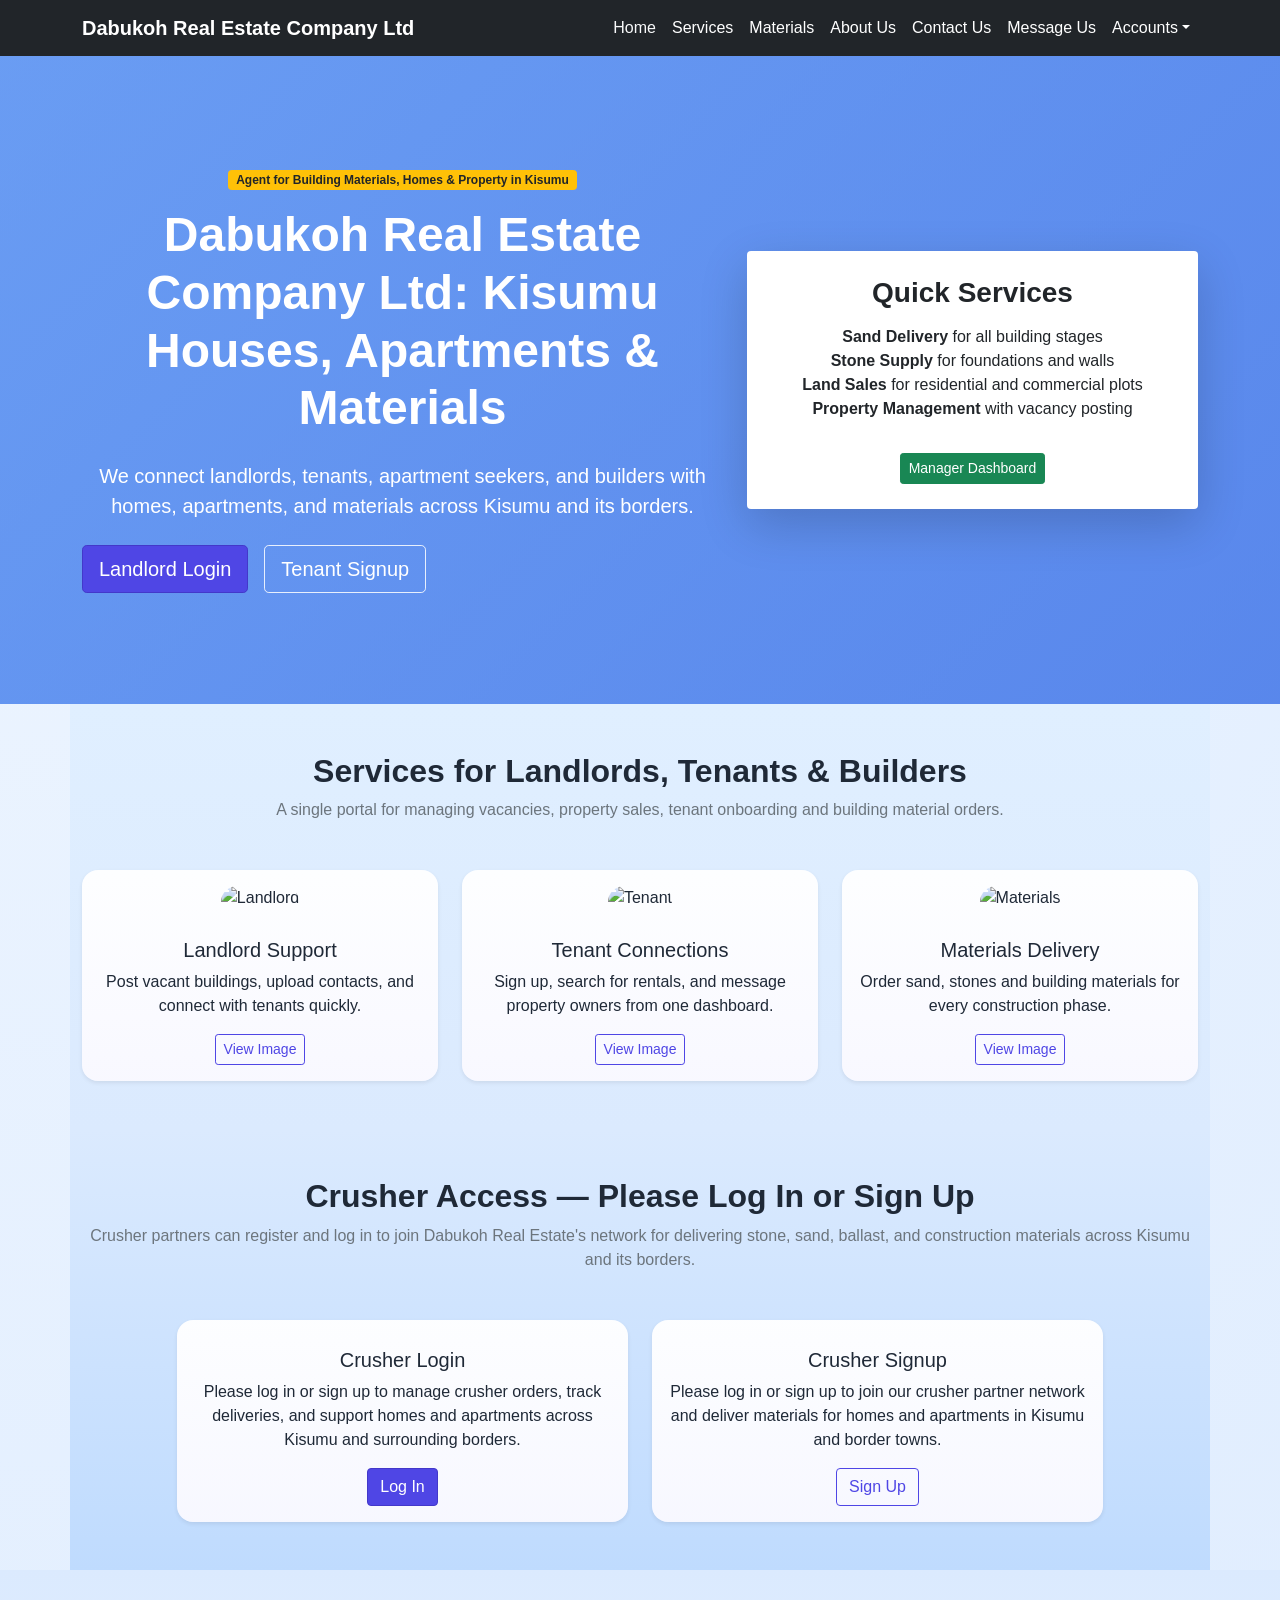
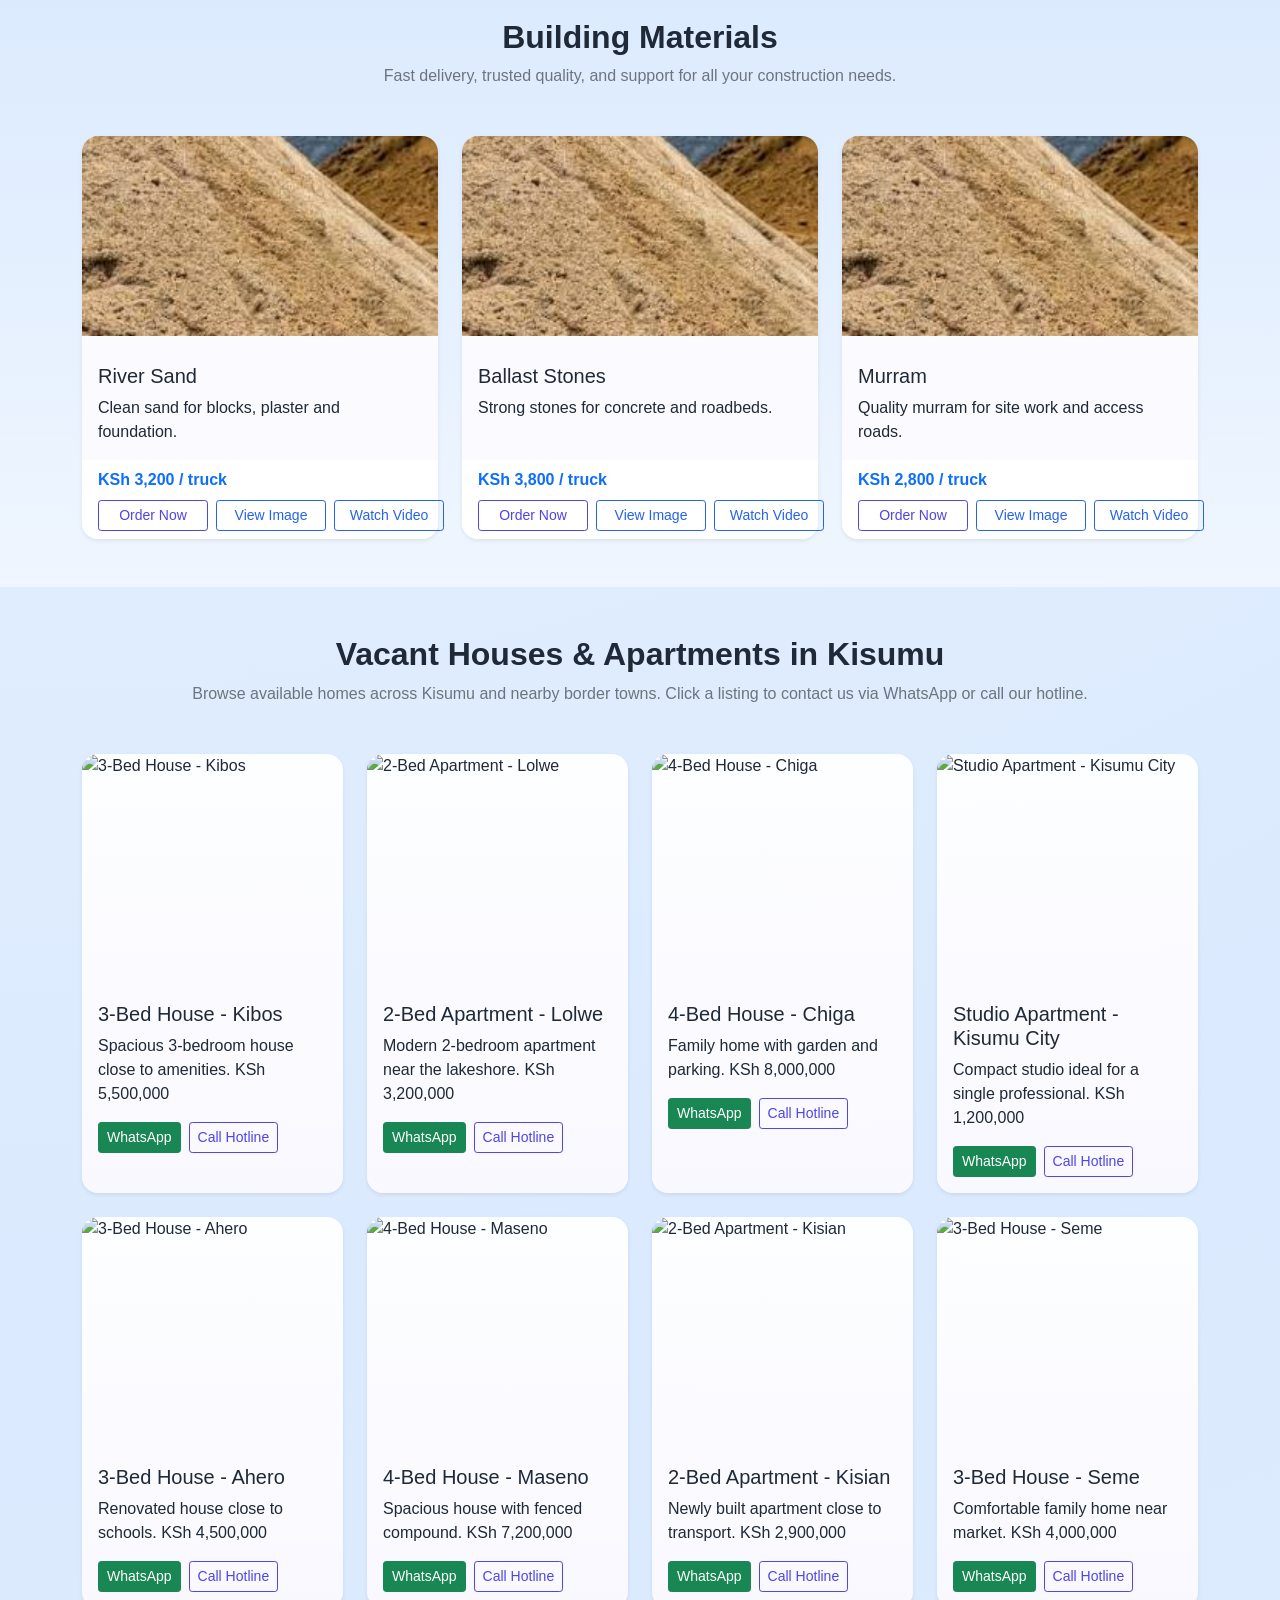
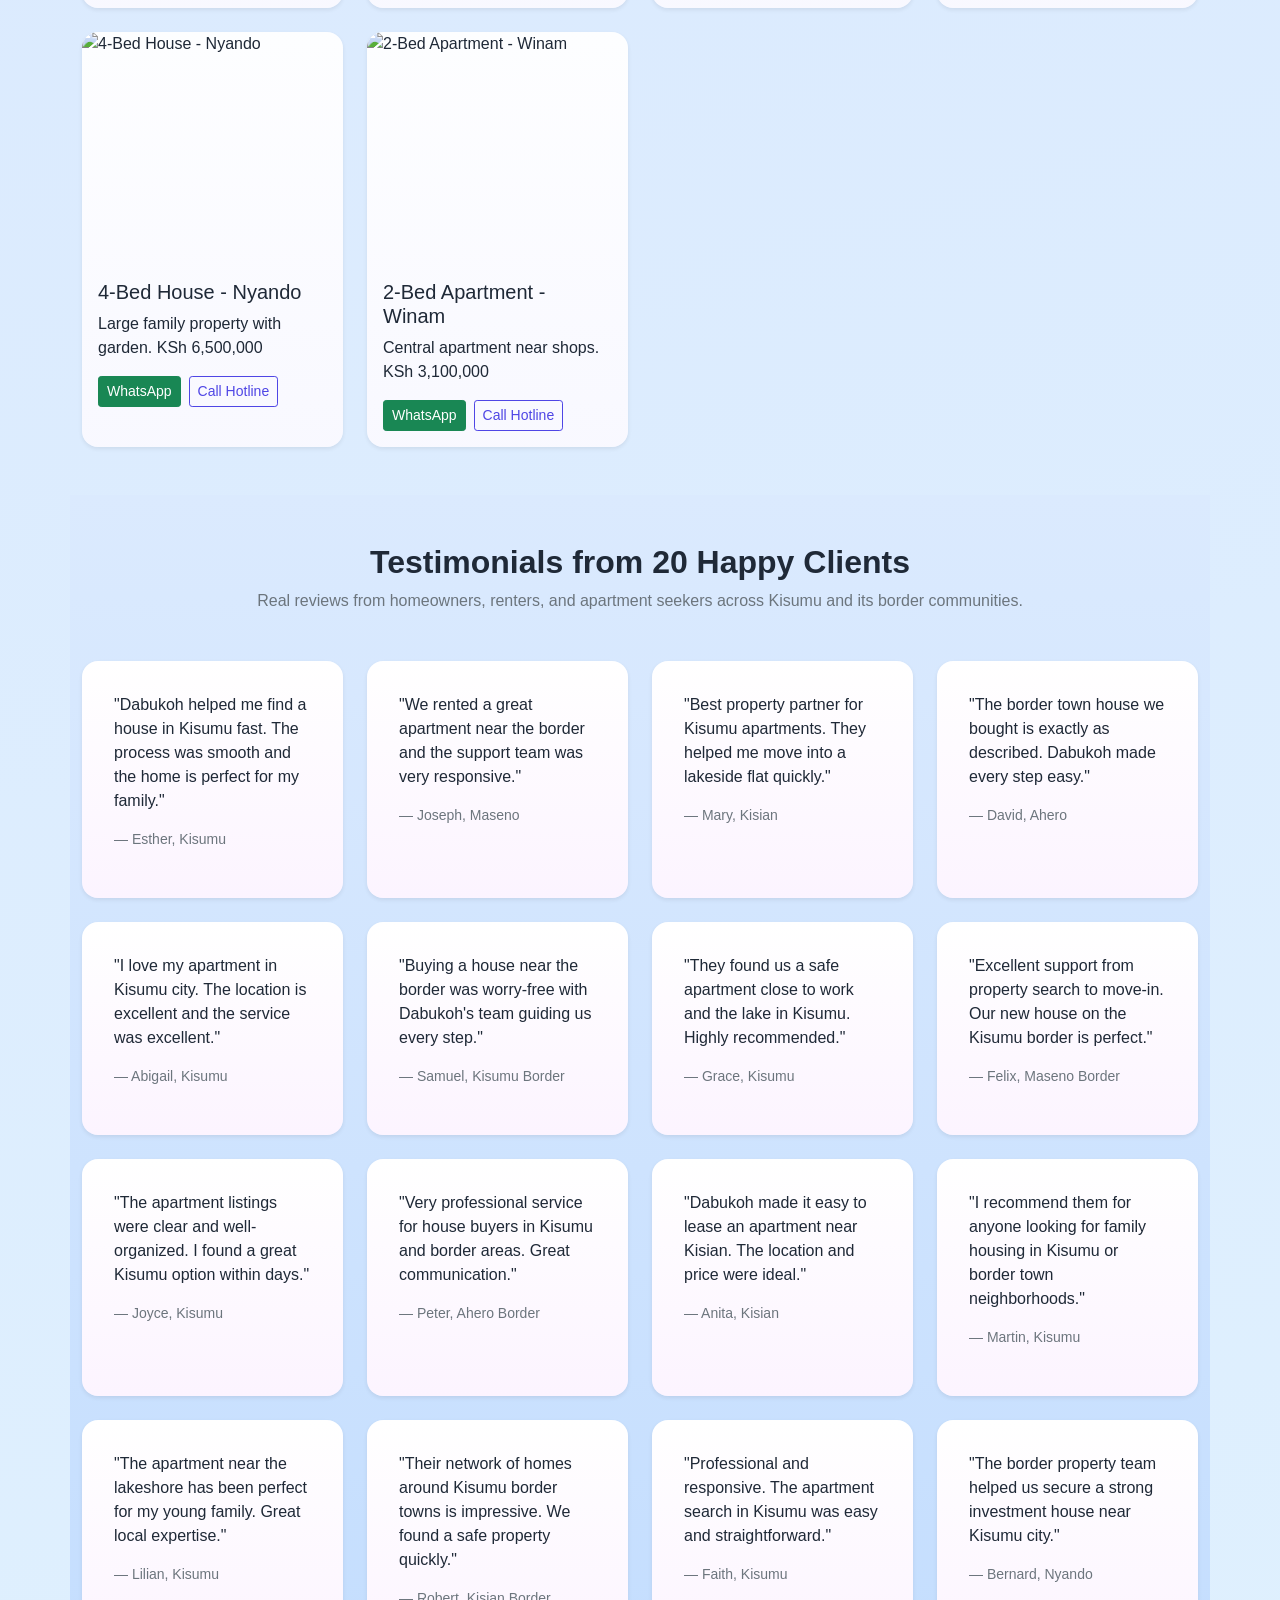
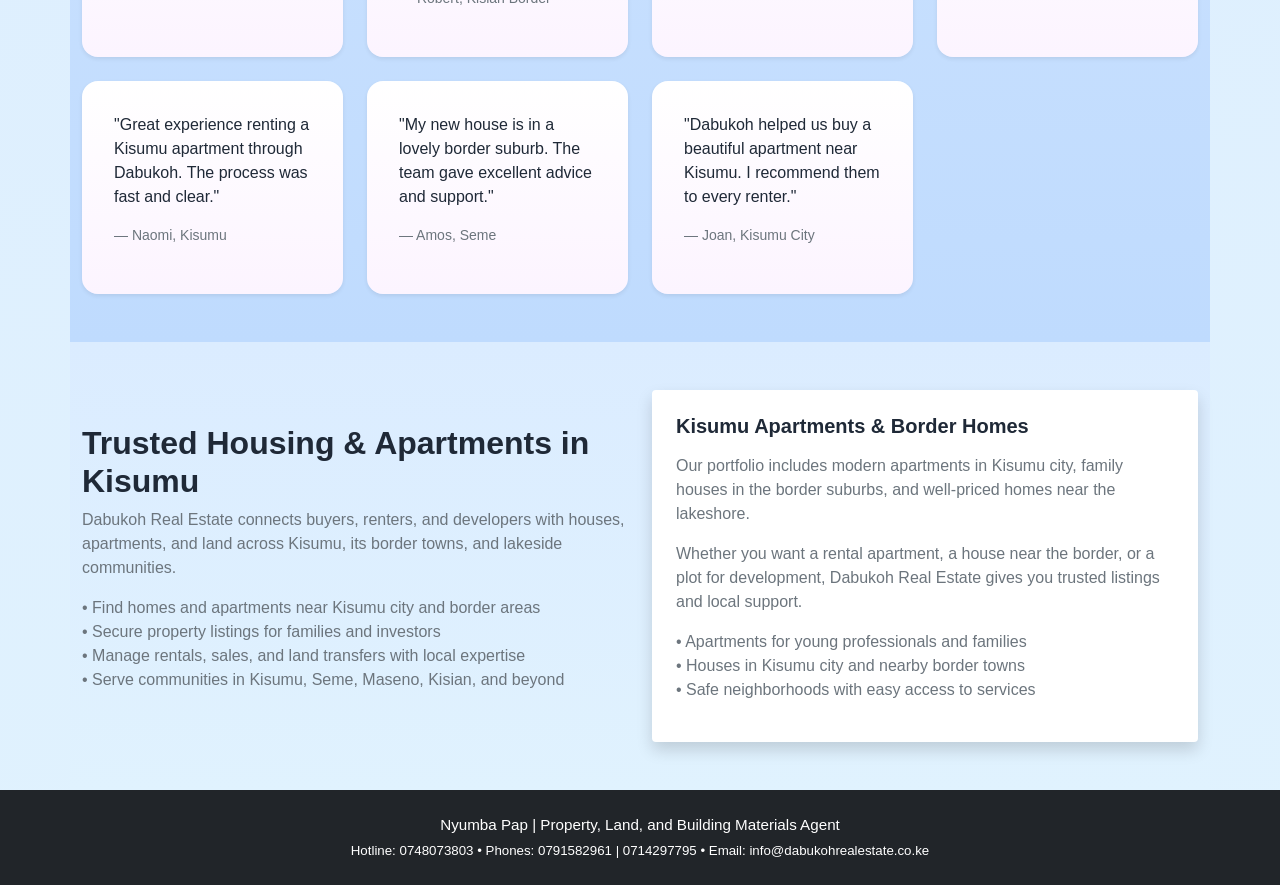
==== index.html @ 010361de "Initial commit: Dabukoh Real Estate Company Ltd website - Full static site with property listings, m" ====
<!DOCTYPE html>
<html lang="en" data-page="home">
<head>
    <meta charset="UTF-8">
    <meta name="viewport" content="width=device-width, initial-scale=1.0">
    <meta name="description" content="Dabukoh Real Estate Company Ltd - Trusted property agent and building materials supplier in Kisumu. Houses, apartments, land sales, sand, ballast & murram delivery.">
    <meta property="og:title" content="Dabukoh Real Estate Company Ltd | Building Materials & Property Agent">
    <meta property="og:description" content="Trusted property agent and building materials supplier in Kisumu. Houses, apartments, land sales, sand, ballast & murram delivery.">
    <meta property="og:type" content="website">
    <meta property="og:url" content="https://dabukohrealestate.co.ke">
    <meta property="og:image" content="https://images.unsplash.com/photo-1505693416388-ac5ce068fe85?auto=format&fit=crop&w=1200&q=80">
    <title>Dabukoh Real Estate Company Ltd | Building Materials & Property Agent</title>
    <link rel="stylesheet" href="Styles/bootstrap/css/bootstrap.min.css">
    <link rel="stylesheet" href="Styles/styles.css">
</head>
<body>
    <nav class="navbar navbar-expand-lg navbar-dark bg-dark sticky-top">
        <div class="container">
            <a class="navbar-brand fw-bold" href="index.html">Dabukoh Real Estate Company Ltd</a>
            <button class="navbar-toggler" type="button" data-bs-toggle="collapse" data-bs-target="#mainNav" aria-controls="mainNav" aria-expanded="false" aria-label="Toggle navigation">
                <span class="navbar-toggler-icon"></span>
            </button>
            <div class="collapse navbar-collapse" id="mainNav">
                <ul class="navbar-nav ms-auto">
                    <li class="nav-item"><a class="nav-link active" href="index.html">Home</a></li>
                    <li class="nav-item"><a class="nav-link" href="#services">Services</a></li>
                    <li class="nav-item"><a class="nav-link" href="#materials">Materials</a></li>
                    <li class="nav-item"><a class="nav-link" href="about.html">About Us</a></li>
                    <li class="nav-item"><a class="nav-link" href="contact.html">Contact Us</a></li>
                    <li class="nav-item"><a class="nav-link" href="message.html">Message Us</a></li>
                    <li class="nav-item dropdown">
                        <a class="nav-link dropdown-toggle" href="#" role="button" data-bs-toggle="dropdown">Accounts</a>
                        <ul class="dropdown-menu dropdown-menu-end">
                            <li><a class="dropdown-item" href="landlord.html">Landlord Login</a></li>
                            <li><a class="dropdown-item" href="tenant.html">Tenant Signup</a></li>
                            <li><a class="dropdown-item" href="manager.html">Manager Dashboard</a></li>
                            <li><a class="dropdown-item" href="accountant.html">Accountant Dashboard</a></li>
                            <li><a class="dropdown-item" href="forgot-password.html">Forgot Password</a></li>
                        </ul>
                    </li>
                </ul>
            </div>
        </div>
    </nav>

    <header class="hero-section text-white text-center d-flex align-items-center" style="background-image: url('https://images.unsplash.com/photo-1505693416388-ac5ce068fe85?auto=format&fit=crop&w=1200&q=80');">
        <div class="container py-5">
            <div class="row align-items-center">
                <div class="col-md-7">
                    <span class="badge bg-warning text-dark mb-3">Agent for Building Materials, Homes & Property in Kisumu</span>
                    <h1 class="display-5 fw-bold">
                        Dabukoh Real Estate Company Ltd: Kisumu Houses, Apartments & Materials</h1>
                    <p class="lead my-4">We connect landlords, tenants, apartment seekers, and builders with homes, apartments, and materials across Kisumu and its borders.</p>
                    <div class="d-flex flex-column flex-sm-row gap-3 justify-content-center justify-content-sm-start">
                        <a class="btn btn-lg btn-primary" href="landlord.html">Landlord Login</a>
                        <a class="btn btn-lg btn-outline-light" href="tenant.html">Tenant Signup</a>
                    </div>
                </div>
                <div class="col-md-5 text-center">
                    <div class="hero-card p-4 shadow-lg rounded bg-white text-dark">
                        <h3 class="fw-bold">Quick Services</h3>
                        <ul class="list-unstyled mt-3">
                            <li><strong>Sand Delivery</strong> for all building stages</li>
                            <li><strong>Stone Supply</strong> for foundations and walls</li>
                            <li><strong>Land Sales</strong> for residential and commercial plots</li>
                            <li><strong>Property Management</strong> with vacancy posting</li>
                        </ul>
                        <a class="btn btn-sm btn-success mt-3" href="manager.html">Manager Dashboard</a>
                    </div>
                </div>
            </div>
        </div>
    </header>

    <section id="services" class="container py-5">
        <div class="text-center mb-5">
            <h2 class="fw-bold">Services for Landlords, Tenants & Builders</h2>
            <p class="text-muted">A single portal for managing vacancies, property sales, tenant onboarding and building material orders.</p>
        </div>
        <div class="row g-4">
            <div class="col-md-4">
                <div class="card h-100 shadow-sm border-0 rounded-4">
                    <div class="card-body text-center">
                        <img src="https://images.unsplash.com/photo-1505693416388-ac5ce068fe85?auto=format&fit=crop&w=800&q=60" alt="Landlord" class="card-img-top mb-3">
                        <h5 class="card-title">Landlord Support</h5>
                        <p class="card-text">Post vacant buildings, upload contacts, and connect with tenants quickly.</p>
                        <div class="d-flex gap-2 justify-content-center mt-2">
                            <button class="btn btn-sm btn-outline-primary" onclick="viewImage('https://images.unsplash.com/photo-1505693416388-ac5ce068fe85?auto=format&fit=crop&w=800&q=60','Landlord Support')">View Image</button>
                        </div>
                    </div>
                </div>
            </div>
            <div class="col-md-4">
                <div class="card h-100 shadow-sm border-0 rounded-4">
                    <div class="card-body text-center">
                        <img src="https://images.unsplash.com/photo-1494526585095-c41746248156?auto=format&fit=crop&w=800&q=60" alt="Tenant" class="card-img-top mb-3">
                        <h5 class="card-title">Tenant Connections</h5>
                        <p class="card-text">Sign up, search for rentals, and message property owners from one dashboard.</p>
                        <div class="d-flex gap-2 justify-content-center mt-2">
                            <button class="btn btn-sm btn-outline-primary" onclick="viewImage('https://images.unsplash.com/photo-1568605114967-8130f3a36994?auto=format&fit=crop&w=800&q=60','Tenant Connections')">View Image</button>
                        </div>
                    </div>
                </div>
            </div>
            <div class="col-md-4">
                <div class="card h-100 shadow-sm border-0 rounded-4">
                    <div class="card-body text-center">
                        <img src="https://images.unsplash.com/photo-1568605114967-8130f3a36994?auto=format&fit=crop&w=800&q=60" alt="Materials" class="card-img-top mb-3">
                        <h5 class="card-title">Materials Delivery</h5>
                        <p class="card-text">Order sand, stones and building materials for every construction phase.</p>
                        <div class="d-flex gap-2 justify-content-center mt-2">
                            <button class="btn btn-sm btn-outline-primary" onclick="viewImage('images/download.jpeg','Materials Delivery')">View Image</button>
                        </div>
                    </div>
                </div>
            </div>
        </div>
    </section>

    <section id="crushers" class="container py-5">
        <div class="text-center mb-5">
            <h2 class="fw-bold">Crusher Access — Please Log In or Sign Up</h2>
            <p class="text-muted">Crusher partners can register and log in to join Dabukoh Real Estate's network for delivering stone, sand, ballast, and construction materials across Kisumu and its borders.</p>
        </div>
        <div class="row g-4 justify-content-center">
            <div class="col-md-6 col-lg-5">
                <div class="card h-100 shadow-sm border-0 rounded-4">
                    <div class="card-body text-center">
                        <h5 class="card-title">Crusher Login</h5>
                        <p class="card-text">Please log in or sign up to manage crusher orders, track deliveries, and support homes and apartments across Kisumu and surrounding borders.</p>
                        <a class="btn btn-primary" href="landlord.html">Log In</a>
                    </div>
                </div>
            </div>
            <div class="col-md-6 col-lg-5">
                <div class="card h-100 shadow-sm border-0 rounded-4">
                    <div class="card-body text-center">
                        <h5 class="card-title">Crusher Signup</h5>
                        <p class="card-text">Please log in or sign up to join our crusher partner network and deliver materials for homes and apartments in Kisumu and border towns.</p>
                        <a class="btn btn-outline-primary" href="tenant.html">Sign Up</a>
                    </div>
                </div>
            </div>
        </div>
    </section>

    <section id="materials" class="bg-light py-5">
        <div class="container">
            <div class="text-center mb-5">
                <h2 class="fw-bold">Building Materials</h2>
                <p class="text-muted">Fast delivery, trusted quality, and support for all your construction needs.</p>
            </div>
            <div class="row g-4" id="material-grid">
                <div class="col-md-4">
                    <div class="card h-100 shadow-sm border-0">
                        <div class="card-body">
                            <h5 class="card-title">River Sand</h5>
                            <p class="card-text">Clean river sand for blocks, plastering and foundation work.</p>
                        </div>
                        <div class="card-footer bg-white border-0">
                            <span class="text-primary fw-bold">KSh 3,200 / truck</span>
                        </div>
                    </div>
                </div>
                <div class="col-md-4">
                    <div class="card h-100 shadow-sm border-0">
                        <div class="card-body">
                            <h5 class="card-title">Ballast Stone</h5>
                            <p class="card-text">Strong ballast stones for strong concrete and road bases.</p>
                        </div>
                        <div class="card-footer bg-white border-0">
                            <span class="text-primary fw-bold">KSh 3,800 / truck</span>
                        </div>
                    </div>
                </div>
                <div class="col-md-4">
                    <div class="card h-100 shadow-sm border-0">
                        <div class="card-body">
                            <h5 class="card-title">Murram</h5>
                            <p class="card-text">Well graded murram for access roads, site work and leveling.</p>
                        </div>
                        <div class="card-footer bg-white border-0">
                            <span class="text-primary fw-bold">KSh 2,800 / truck</span>
                        </div>
                    </div>
                </div>
            </div>
        </div>
    </section>

    <section id="vacancies" class="container py-5">
        <div class="text-center mb-5">
            <h2 class="fw-bold">Vacant Houses & Apartments in Kisumu</h2>
            <p class="text-muted">Browse available homes across Kisumu and nearby border towns. Click a listing to contact us via WhatsApp or call our hotline.</p>
        </div>
        <div class="row g-4" id="vacancy-grid">
            <!-- 16 property cards start -->
            <div class="col-sm-6 col-md-4 col-lg-3">
                <div class="card h-100 shadow-sm border-0">
                    <img src="https://images.unsplash.com/photo-1505693416388-ac5ce068fe85?auto=format&fit=crop&w=800&q=60" class="card-img-top" alt="3-Bed House - Kibos">
                    <div class="card-body">
                        <h5 class="card-title">3-Bed House - Kibos</h5>
                        <p class="card-text">Spacious 3-bedroom house close to amenities. KSh 5,500,000</p>
                        <div class="d-flex gap-2">
                            <a class="btn btn-sm btn-success" target="_blank" href="https://wa.me/254791582961?text=I%20am%20interested%20in%203-Bed%20House%20-%20Kibos">WhatsApp</a>
                            <a class="btn btn-sm btn-outline-primary" href="tel:+254748073803">Call Hotline</a>
                        </div>
                    </div>
                </div>
            </div>
            <div class="col-sm-6 col-md-4 col-lg-3">
                <div class="card h-100 shadow-sm border-0">
                    <img src="https://images.unsplash.com/photo-1560184897-6ab2b5d5d0b5?auto=format&fit=crop&w=800&q=60" class="card-img-top" alt="2-Bed Apartment - Lolwe">
                    <div class="card-body">
                        <h5 class="card-title">2-Bed Apartment - Lolwe</h5>
                        <p class="card-text">Modern 2-bedroom apartment near the lakeshore. KSh 3,200,000</p>
                        <div class="d-flex gap-2">
                            <a class="btn btn-sm btn-success" target="_blank" href="https://wa.me/254791582961?text=I%20am%20interested%20in%202-Bed%20Apartment%20-%20Lolwe">WhatsApp</a>
                            <a class="btn btn-sm btn-outline-primary" href="tel:+254748073803">Call Hotline</a>
                        </div>
                    </div>
                </div>
            </div>
            <div class="col-sm-6 col-md-4 col-lg-3">
                <div class="card h-100 shadow-sm border-0">
                    <img src="https://images.unsplash.com/photo-1570129477492-45c003edd2be?auto=format&fit=crop&w=800&q=60" class="card-img-top" alt="4-Bed House - Chiga">
                    <div class="card-body">
                        <h5 class="card-title">4-Bed House - Chiga</h5>
                        <p class="card-text">Family home with garden and parking. KSh 8,000,000</p>
                        <div class="d-flex gap-2">
                            <a class="btn btn-sm btn-success" target="_blank" href="https://wa.me/254791582961?text=I%20am%20interested%20in%204-Bed%20House%20-%20Chiga">WhatsApp</a>
                            <a class="btn btn-sm btn-outline-primary" href="tel:+254748073803">Call Hotline</a>
                        </div>
                    </div>
                </div>
            </div>
            <div class="col-sm-6 col-md-4 col-lg-3">
                <div class="card h-100 shadow-sm border-0">
                    <img src="https://images.unsplash.com/photo-1494526585095-c41746248156?auto=format&fit=crop&w=800&q=60" class="card-img-top" alt="Studio Apartment - Kisumu City">
                    <div class="card-body">
                        <h5 class="card-title">Studio Apartment - Kisumu City</h5>
                        <p class="card-text">Compact studio ideal for a single professional. KSh 1,200,000</p>
                        <div class="d-flex gap-2">
                            <a class="btn btn-sm btn-success" target="_blank" href="https://wa.me/254791582961?text=I%20am%20interested%20in%20Studio%20Apartment%20-%20Kisumu%20City">WhatsApp</a>
                            <a class="btn btn-sm btn-outline-primary" href="tel:+254748073803">Call Hotline</a>
                        </div>
                    </div>
                </div>
            </div>

            <div class="col-sm-6 col-md-4 col-lg-3">
                <div class="card h-100 shadow-sm border-0">
                    <img src="https://images.unsplash.com/photo-1560185127-6f7a0f1a6b91?auto=format&fit=crop&w=800&q=60" class="card-img-top" alt="3-Bed House - Ahero">
                    <div class="card-body">
                        <h5 class="card-title">3-Bed House - Ahero</h5>
                        <p class="card-text">Renovated house close to schools. KSh 4,500,000</p>
                        <div class="d-flex gap-2">
                            <a class="btn btn-sm btn-success" target="_blank" href="https://wa.me/254791582961?text=I%20am%20interested%20in%203-Bed%20House%20-%20Ahero">WhatsApp</a>
                            <a class="btn btn-sm btn-outline-primary" href="tel:+254748073803">Call Hotline</a>
                        </div>
                    </div>
                </div>
            </div>

            <div class="col-sm-6 col-md-4 col-lg-3">
                <div class="card h-100 shadow-sm border-0">
                    <img src="https://images.unsplash.com/photo-1505693416388-ac5ce068fe85?auto=format&fit=crop&w=800&q=60" class="card-img-top" alt="4-Bed House - Maseno">
                    <div class="card-body">
                        <h5 class="card-title">4-Bed House - Maseno</h5>
                        <p class="card-text">Spacious house with fenced compound. KSh 7,200,000</p>
                        <div class="d-flex gap-2">
                            <a class="btn btn-sm btn-success" target="_blank" href="https://wa.me/254791582961?text=I%20am%20interested%20in%204-Bed%20House%20-%20Maseno">WhatsApp</a>
                            <a class="btn btn-sm btn-outline-primary" href="tel:+254748073803">Call Hotline</a>
                        </div>
                    </div>
                </div>
            </div>

            <div class="col-sm-6 col-md-4 col-lg-3">
                <div class="card h-100 shadow-sm border-0">
                    <img src="https://images.unsplash.com/photo-1542317854-7c8ff68b9d3b?auto=format&fit=crop&w=800&q=60" class="card-img-top" alt="2-Bed Apartment - Kisian">
                    <div class="card-body">
                        <h5 class="card-title">2-Bed Apartment - Kisian</h5>
                        <p class="card-text">Newly built apartment close to transport. KSh 2,900,000</p>
                        <div class="d-flex gap-2">
                            <a class="btn btn-sm btn-success" target="_blank" href="https://wa.me/254791582961?text=I%20am%20interested%20in%202-Bed%20Apartment%20-%20Kisian">WhatsApp</a>
                            <a class="btn btn-sm btn-outline-primary" href="tel:+254748073803">Call Hotline</a>
                        </div>
                    </div>
                </div>
            </div>

            <div class="col-sm-6 col-md-4 col-lg-3">
                <div class="card h-100 shadow-sm border-0">
                    <img src="https://images.unsplash.com/photo-1560184897-6ab2b5d5d0b5?auto=format&fit=crop&w=800&q=60" class="card-img-top" alt="3-Bed House - Seme">
                    <div class="card-body">
                        <h5 class="card-title">3-Bed House - Seme</h5>
                        <p class="card-text">Comfortable family home near market. KSh 4,000,000</p>
                        <div class="d-flex gap-2">
                            <a class="btn btn-sm btn-success" target="_blank" href="https://wa.me/254791582961?text=I%20am%20interested%20in%203-Bed%20House%20-%20Seme">WhatsApp</a>
                            <a class="btn btn-sm btn-outline-primary" href="tel:+254748073803">Call Hotline</a>
                        </div>
                    </div>
                </div>
            </div>

            <div class="col-sm-6 col-md-4 col-lg-3">
                <div class="card h-100 shadow-sm border-0">
                    <img src="https://images.unsplash.com/photo-1568605114967-8130f3a36994?auto=format&fit=crop&w=800&q=60" class="card-img-top" alt="4-Bed House - Nyando">
                    <div class="card-body">
                        <h5 class="card-title">4-Bed House - Nyando</h5>
                        <p class="card-text">Large family property with garden. KSh 6,500,000</p>
                        <div class="d-flex gap-2">
                            <a class="btn btn-sm btn-success" target="_blank" href="https://wa.me/254791582961?text=I%20am%20interested%20in%204-Bed%20House%20-%20Nyando">WhatsApp</a>
                            <a class="btn btn-sm btn-outline-primary" href="tel:+254748073803">Call Hotline</a>
                        </div>
                    </div>
                </div>
            </div>

            <div class="col-sm-6 col-md-4 col-lg-3">
                <div class="card h-100 shadow-sm border-0">
                    <img src="https://images.unsplash.com/photo-1505693416388-ac5ce068fe85?auto=format&fit=crop&w=800&q=60" class="card-img-top" alt="2-Bed Apartment - Winam">
                    <div class="card-body">
                        <h5 class="card-title">2-Bed Apartment - Winam</h5>
                        <p class="card-text">Central apartment near shops. KSh 3,100,000</p>
                        <div class="d-flex gap-2">
                            <a class="btn btn-sm btn-success" target="_blank" href="https://wa.me/254791582961?text=I%20am%20interested%20in%202-Bed%20Apartment%20-%20Winam">WhatsApp</a>
                            <a class="btn btn-sm btn-outline-primary" href="tel:+254748073803">Call Hotline</a>
                        </div>
                    </div>
                </div>
            </div>

            <!-- end vacancy cards -->
        </div>
        </div>
    </section>

    <section id="testimonials" class="container py-5">
        <div class="text-center mb-5">
            <h2 class="fw-bold">Testimonials from 20 Happy Clients</h2>
            <p class="text-muted">Real reviews from homeowners, renters, and apartment seekers across Kisumu and its border communities.</p>
        </div>
        <div class="row g-4">
            <div class="col-sm-6 col-lg-3">
                <div class="card h-100 shadow-sm border-0 rounded-4 p-3">
                    <div class="card-body">
                        <p class="card-text">"Dabukoh helped me find a house in Kisumu fast. The process was smooth and the home is perfect for my family."</p>
                        <p class="small text-muted">— Esther, Kisumu</p>
                    </div>
                </div>
            </div>
            <div class="col-sm-6 col-lg-3">
                <div class="card h-100 shadow-sm border-0 rounded-4 p-3">
                    <div class="card-body">
                        <p class="card-text">"We rented a great apartment near the border and the support team was very responsive."</p>
                        <p class="small text-muted">— Joseph, Maseno</p>
                    </div>
                </div>
            </div>
            <div class="col-sm-6 col-lg-3">
                <div class="card h-100 shadow-sm border-0 rounded-4 p-3">
                    <div class="card-body">
                        <p class="card-text">"Best property partner for Kisumu apartments. They helped me move into a lakeside flat quickly."</p>
                        <p class="small text-muted">— Mary, Kisian</p>
                    </div>
                </div>
            </div>
            <div class="col-sm-6 col-lg-3">
                <div class="card h-100 shadow-sm border-0 rounded-4 p-3">
                    <div class="card-body">
                        <p class="card-text">"The border town house we bought is exactly as described. Dabukoh made every step easy."</p>
                        <p class="small text-muted">— David, Ahero</p>
                    </div>
                </div>
            </div>
            <div class="col-sm-6 col-lg-3">
                <div class="card h-100 shadow-sm border-0 rounded-4 p-3">
                    <div class="card-body">
                        <p class="card-text">"I love my apartment in Kisumu city. The location is excellent and the service was excellent."</p>
                        <p class="small text-muted">— Abigail, Kisumu</p>
                    </div>
                </div>
            </div>
            <div class="col-sm-6 col-lg-3">
                <div class="card h-100 shadow-sm border-0 rounded-4 p-3">
                    <div class="card-body">
                        <p class="card-text">"Buying a house near the border was worry-free with Dabukoh's team guiding us every step."</p>
                        <p class="small text-muted">— Samuel, Kisumu Border</p>
                    </div>
                </div>
            </div>
            <div class="col-sm-6 col-lg-3">
                <div class="card h-100 shadow-sm border-0 rounded-4 p-3">
                    <div class="card-body">
                        <p class="card-text">"They found us a safe apartment close to work and the lake in Kisumu. Highly recommended."</p>
                        <p class="small text-muted">— Grace, Kisumu</p>
                    </div>
                </div>
            </div>
            <div class="col-sm-6 col-lg-3">
                <div class="card h-100 shadow-sm border-0 rounded-4 p-3">
                    <div class="card-body">
                        <p class="card-text">"Excellent support from property search to move-in. Our new house on the Kisumu border is perfect."</p>
                        <p class="small text-muted">— Felix, Maseno Border</p>
                    </div>
                </div>
            </div>
            <div class="col-sm-6 col-lg-3">
                <div class="card h-100 shadow-sm border-0 rounded-4 p-3">
                    <div class="card-body">
                        <p class="card-text">"The apartment listings were clear and well-organized. I found a great Kisumu option within days."</p>
                        <p class="small text-muted">— Joyce, Kisumu</p>
                    </div>
                </div>
            </div>
            <div class="col-sm-6 col-lg-3">
                <div class="card h-100 shadow-sm border-0 rounded-4 p-3">
                    <div class="card-body">
                        <p class="card-text">"Very professional service for house buyers in Kisumu and border areas. Great communication."</p>
                        <p class="small text-muted">— Peter, Ahero Border</p>
                    </div>
                </div>
            </div>
            <div class="col-sm-6 col-lg-3">
                <div class="card h-100 shadow-sm border-0 rounded-4 p-3">
                    <div class="card-body">
                        <p class="card-text">"Dabukoh made it easy to lease an apartment near Kisian. The location and price were ideal."</p>
                        <p class="small text-muted">— Anita, Kisian</p>
                    </div>
                </div>
            </div>
            <div class="col-sm-6 col-lg-3">
                <div class="card h-100 shadow-sm border-0 rounded-4 p-3">
                    <div class="card-body">
                        <p class="card-text">"I recommend them for anyone looking for family housing in Kisumu or border town neighborhoods."</p>
                        <p class="small text-muted">— Martin, Kisumu</p>
                    </div>
                </div>
            </div>
            <div class="col-sm-6 col-lg-3">
                <div class="card h-100 shadow-sm border-0 rounded-4 p-3">
                    <div class="card-body">
                        <p class="card-text">"The apartment near the lakeshore has been perfect for my young family. Great local expertise."</p>
                        <p class="small text-muted">— Lilian, Kisumu</p>
                    </div>
                </div>
            </div>
            <div class="col-sm-6 col-lg-3">
                <div class="card h-100 shadow-sm border-0 rounded-4 p-3">
                    <div class="card-body">
                        <p class="card-text">"Their network of homes around Kisumu border towns is impressive. We found a safe property quickly."</p>
                        <p class="small text-muted">— Robert, Kisian Border</p>
                    </div>
                </div>
            </div>
            <div class="col-sm-6 col-lg-3">
                <div class="card h-100 shadow-sm border-0 rounded-4 p-3">
                    <div class="card-body">
                        <p class="card-text">"Professional and responsive. The apartment search in Kisumu was easy and straightforward."</p>
                        <p class="small text-muted">— Faith, Kisumu</p>
                    </div>
                </div>
            </div>
            <div class="col-sm-6 col-lg-3">
                <div class="card h-100 shadow-sm border-0 rounded-4 p-3">
                    <div class="card-body">
                        <p class="card-text">"The border property team helped us secure a strong investment house near Kisumu city."</p>
                        <p class="small text-muted">— Bernard, Nyando</p>
                    </div>
                </div>
            </div>
            <div class="col-sm-6 col-lg-3">
                <div class="card h-100 shadow-sm border-0 rounded-4 p-3">
                    <div class="card-body">
                        <p class="card-text">"Great experience renting a Kisumu apartment through Dabukoh. The process was fast and clear."</p>
                        <p class="small text-muted">— Naomi, Kisumu</p>
                    </div>
                </div>
            </div>
            <div class="col-sm-6 col-lg-3">
                <div class="card h-100 shadow-sm border-0 rounded-4 p-3">
                    <div class="card-body">
                        <p class="card-text">"My new house is in a lovely border suburb. The team gave excellent advice and support."</p>
                        <p class="small text-muted">— Amos, Seme</p>
                    </div>
                </div>
            </div>
            <div class="col-sm-6 col-lg-3">
                <div class="card h-100 shadow-sm border-0 rounded-4 p-3">
                    <div class="card-body">
                        <p class="card-text">"Dabukoh helped us buy a beautiful apartment near Kisumu. I recommend them to every renter."</p>
                        <p class="small text-muted">— Joan, Kisumu City</p>
                    </div>
                </div>
            </div>
        </div>
    </section>

    <section id="about" class="container py-5">
        <div class="row align-items-center gy-4">
            <div class="col-lg-6">
                <h2 class="fw-bold">Trusted Housing & Apartments in Kisumu</h2>
                <p class="text-muted">Dabukoh Real Estate connects buyers, renters, and developers with houses, apartments, and land across Kisumu, its border towns, and lakeside communities.</p>
                <ul class="list-unstyled text-muted">
                    <li>• Find homes and apartments near Kisumu city and border areas</li>
                    <li>• Secure property listings for families and investors</li>
                    <li>• Manage rentals, sales, and land transfers with local expertise</li>
                    <li>• Serve communities in Kisumu, Seme, Maseno, Kisian, and beyond</li>
                </ul>
            </div>
            <div class="col-lg-6">
                <div class="shadow rounded overflow-hidden bg-white p-4">
                    <h5 class="fw-bold mb-3">Kisumu Apartments & Border Homes</h5>
                    <p class="text-muted">Our portfolio includes modern apartments in Kisumu city, family houses in the border suburbs, and well-priced homes near the lakeshore.</p>
                    <p class="text-muted">Whether you want a rental apartment, a house near the border, or a plot for development, Dabukoh Real Estate gives you trusted listings and local support.</p>
                    <ul class="list-unstyled text-muted mt-3">
                        <li>• Apartments for young professionals and families</li>
                        <li>• Houses in Kisumu city and nearby border towns</li>
                        <li>• Safe neighborhoods with easy access to services</li>
                    </ul>
                </div>
            </div>
        </div>
    </section>

    <!-- Media viewer modal -->
    <div class="modal fade" id="mediaModal" tabindex="-1" aria-labelledby="mediaModalLabel" aria-hidden="true">
        <div class="modal-dialog modal-xl modal-dialog-centered">
            <div class="modal-content">
                <div class="modal-header">
                    <h5 class="modal-title" id="mediaModalLabel">Media</h5>
                    <button type="button" class="btn-close" data-bs-dismiss="modal" aria-label="Close"></button>
                </div>
                <div class="modal-body" id="mediaModalBody" style="min-height:360px; display:flex; align-items:center; justify-content:center;">
                    <!-- content set by JS -->
                </div>
            </div>
        </div>
    </div>

    <footer class="bg-dark text-white text-center py-4">
        <div class="container">
            <p class="mb-1">Nyumba Pap | Property, Land, and Building Materials Agent</p>
            <p class="small mb-0">Hotline: 0748073803 • Phones: 0791582961 | 0714297795 • Email: info@dabukohrealestate.co.ke</p>
        </div>
    </footer>

    <script src="Script/script.js"></script>
    <script src="Styles/bootstrap/js/bootstrap.bundle.min.js"></script>
</body>
</html>
---- Styles/styles.css ----
body {
    font-family: 'Segoe UI', Tahoma, Geneva, Verdana, sans-serif;
    background: radial-gradient(circle at top left, #eff6ff 0%, #dbeafe 50%, #e0f2fe 100%);
    color: #1f2937;
}

.hero-section {
    min-height: 72vh;
    display: flex;
    align-items: center;
    background-size: cover;
    background-position: center;
    position: relative;
    color: white;
    box-shadow: inset 0 0 0 1000px rgba(30, 64, 175, 0.22);
}

.hero-section::before {
    content: "";
    position: absolute;
    inset: 0;
    background: linear-gradient(135deg, rgba(59, 130, 246, 0.65), rgba(37, 99, 235, 0.65));
    z-index: 0;
}

.hero-section .container,
.hero-section .hero-card,
.hero-section h1,
.hero-section p {
    position: relative;
    z-index: 1;
}

.hero-card {
    border: 1px solid rgba(255, 255, 255, 0.18);
    background: rgba(255, 255, 255, 0.95);
    box-shadow: 0 22px 45px rgba(15, 23, 42, 0.12);
}

footer {
    font-size: 0.95rem;
}

.card {
    border-radius: 1rem;
    background: linear-gradient(180deg, rgba(255,255,255,0.95) 0%, rgba(250,249,255,0.95) 100%);
    border: 1px solid rgba(229, 231, 235, 0.9);
}

.card-img-top {
    height: 220px;
    object-fit: cover;
    border-top-left-radius: 1rem;
    border-top-right-radius: 1rem;
}

.card h5 {
    margin-top: 0.75rem;
}

.card .card-footer {
    border-bottom-left-radius: 1rem;
    border-bottom-right-radius: 1rem;
    background: rgba(247, 250, 255, 0.95);
}

section#services {
    background: linear-gradient(180deg, #e0efff 0%, #dbeafe 100%);
}

section#materials {
    background: linear-gradient(180deg, #dbeafe 0%, #eff6ff 100%);
}

section#about {
    background: linear-gradient(180deg, #dbecff 0%, #e0f2fe 100%);
}

section#crushers,
section#testimonials {
    background: linear-gradient(180deg, #dbeafe 0%, #bfdbfe 100%);
}

section#testimonials .card {
    background: linear-gradient(180deg, #ffffff 0%, #fcf4ff 100%);
}

.badge {
    background: #0ea5e9;
    color: white;
}

.navbar {
    background: #000000;
}

.navbar-dark .navbar-nav .nav-link,
.navbar-dark .navbar-brand {
    color: #ffffff;
}

.navbar-dark .navbar-nav .nav-link:hover,
.navbar-dark .navbar-nav .nav-link:focus,
.navbar-dark .navbar-nav .nav-link.active {
    color: #f8f9fa;
}

.btn-primary {
    background: #4f46e5;
    border-color: #4338ca;
}

.btn-primary:hover,
.btn-primary:focus {
    background: #4338ca;
    border-color: #3730a3;
}

.btn-outline-primary {
    color: #4f46e5;
    border-color: #4f46e5;
}

.btn-outline-primary:hover,
.btn-outline-primary:focus {
    background: rgba(79, 70, 229, 0.1);
}

.btn-outline-secondary {
    color: #2563eb;
    border-color: #2563eb;
}

.btn-outline-secondary:hover,
.btn-outline-secondary:focus {
    background: rgba(37, 99, 235, 0.1);
}

.btn-outline-light {
    color: #ffffff;
    border-color: rgba(255,255,255,0.85);
}

.btn-outline-light:hover,
.btn-outline-light:focus {
    background: rgba(255,255,255,0.18);
}

.d-grid .btn {
    min-width: 110px;
}

.ratio iframe {
    border: 0;
}

.materials-section {
    padding-top: 3rem;
    padding-bottom: 3rem;
}

.section-title {
    letter-spacing: 0.02em;
}

.form-section {
    max-width: 680px;
    margin: auto;
}

.alert-placeholder {
    min-height: 60px;
}

.property-card {
    transition: transform 0.2s ease, box-shadow 0.2s ease;
}

.property-card:hover {
    transform: translateY(-4px);
    box-shadow: 0 16px 45px rgba(0, 0, 0, 0.08);
}

@media (max-width: 767px) {
    .hero-section {
        min-height: auto;
        padding-top: 3rem;
        padding-bottom: 3rem;
    }
}
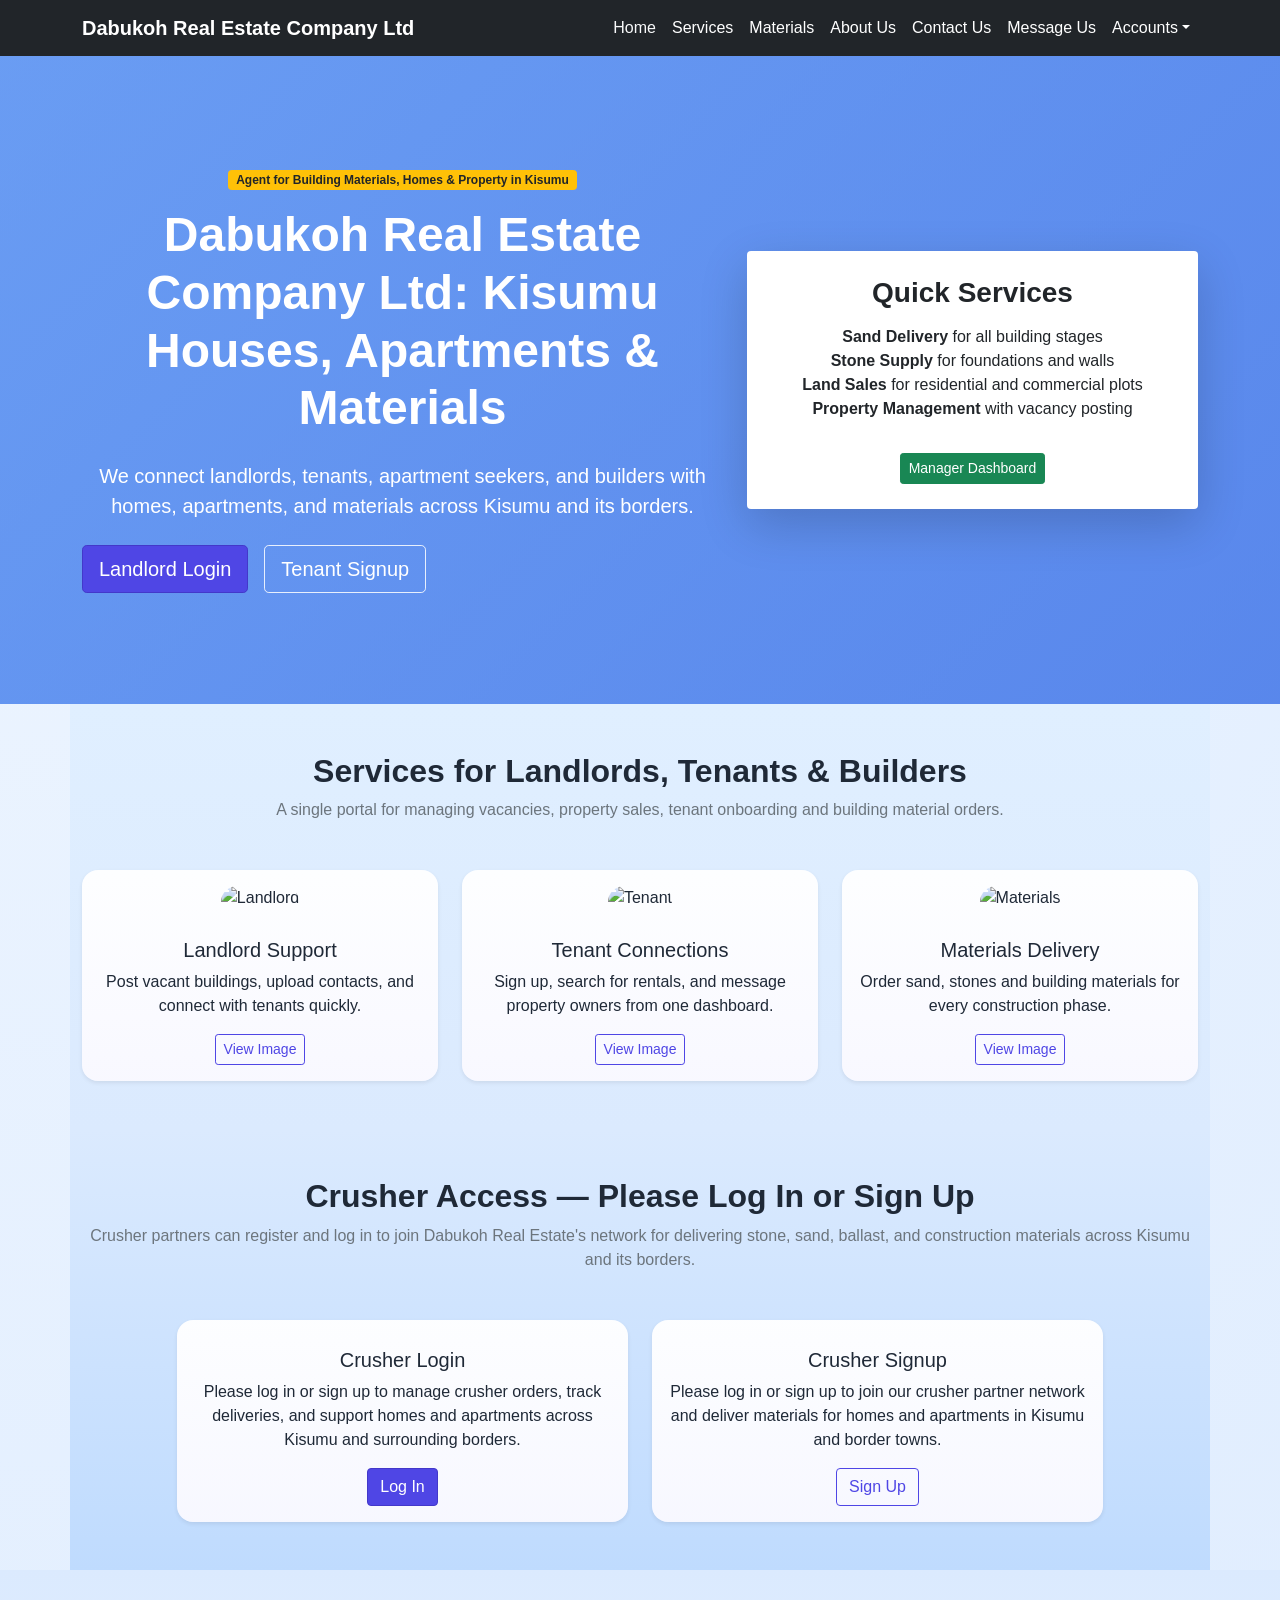
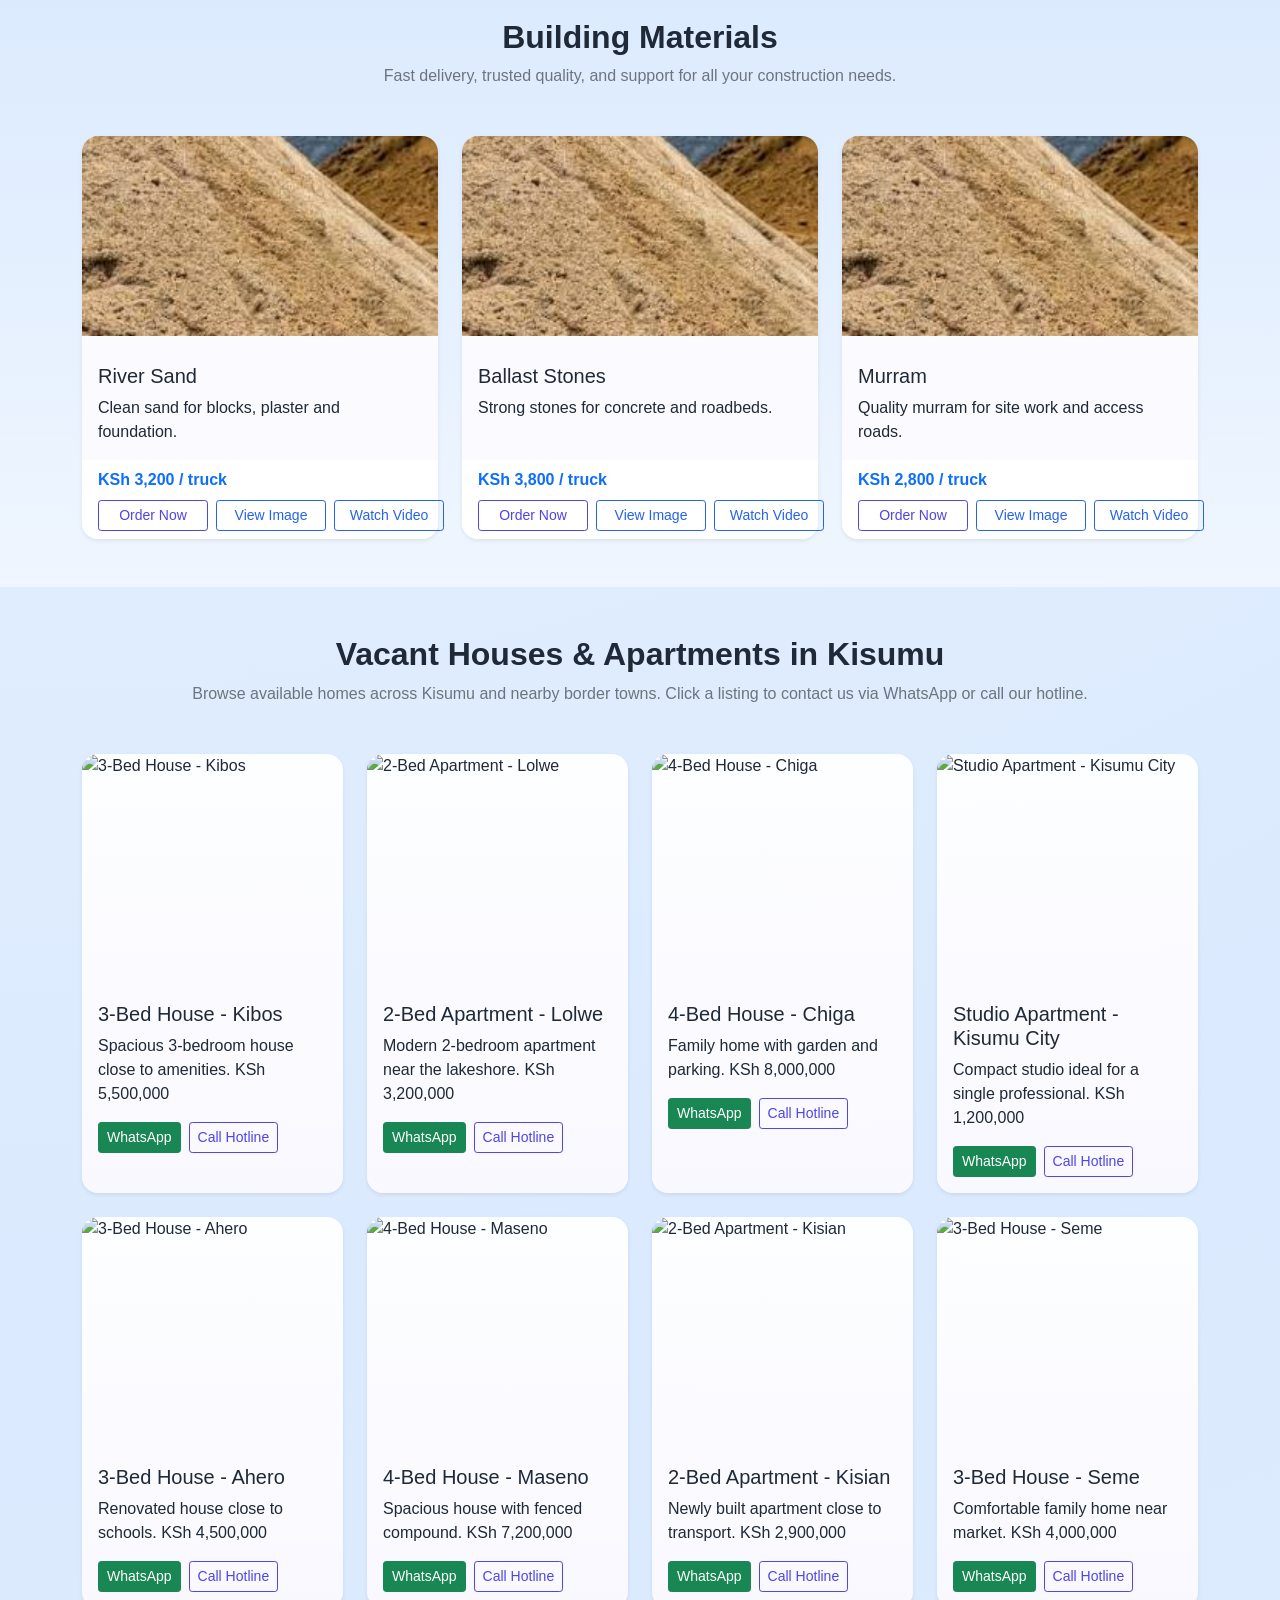
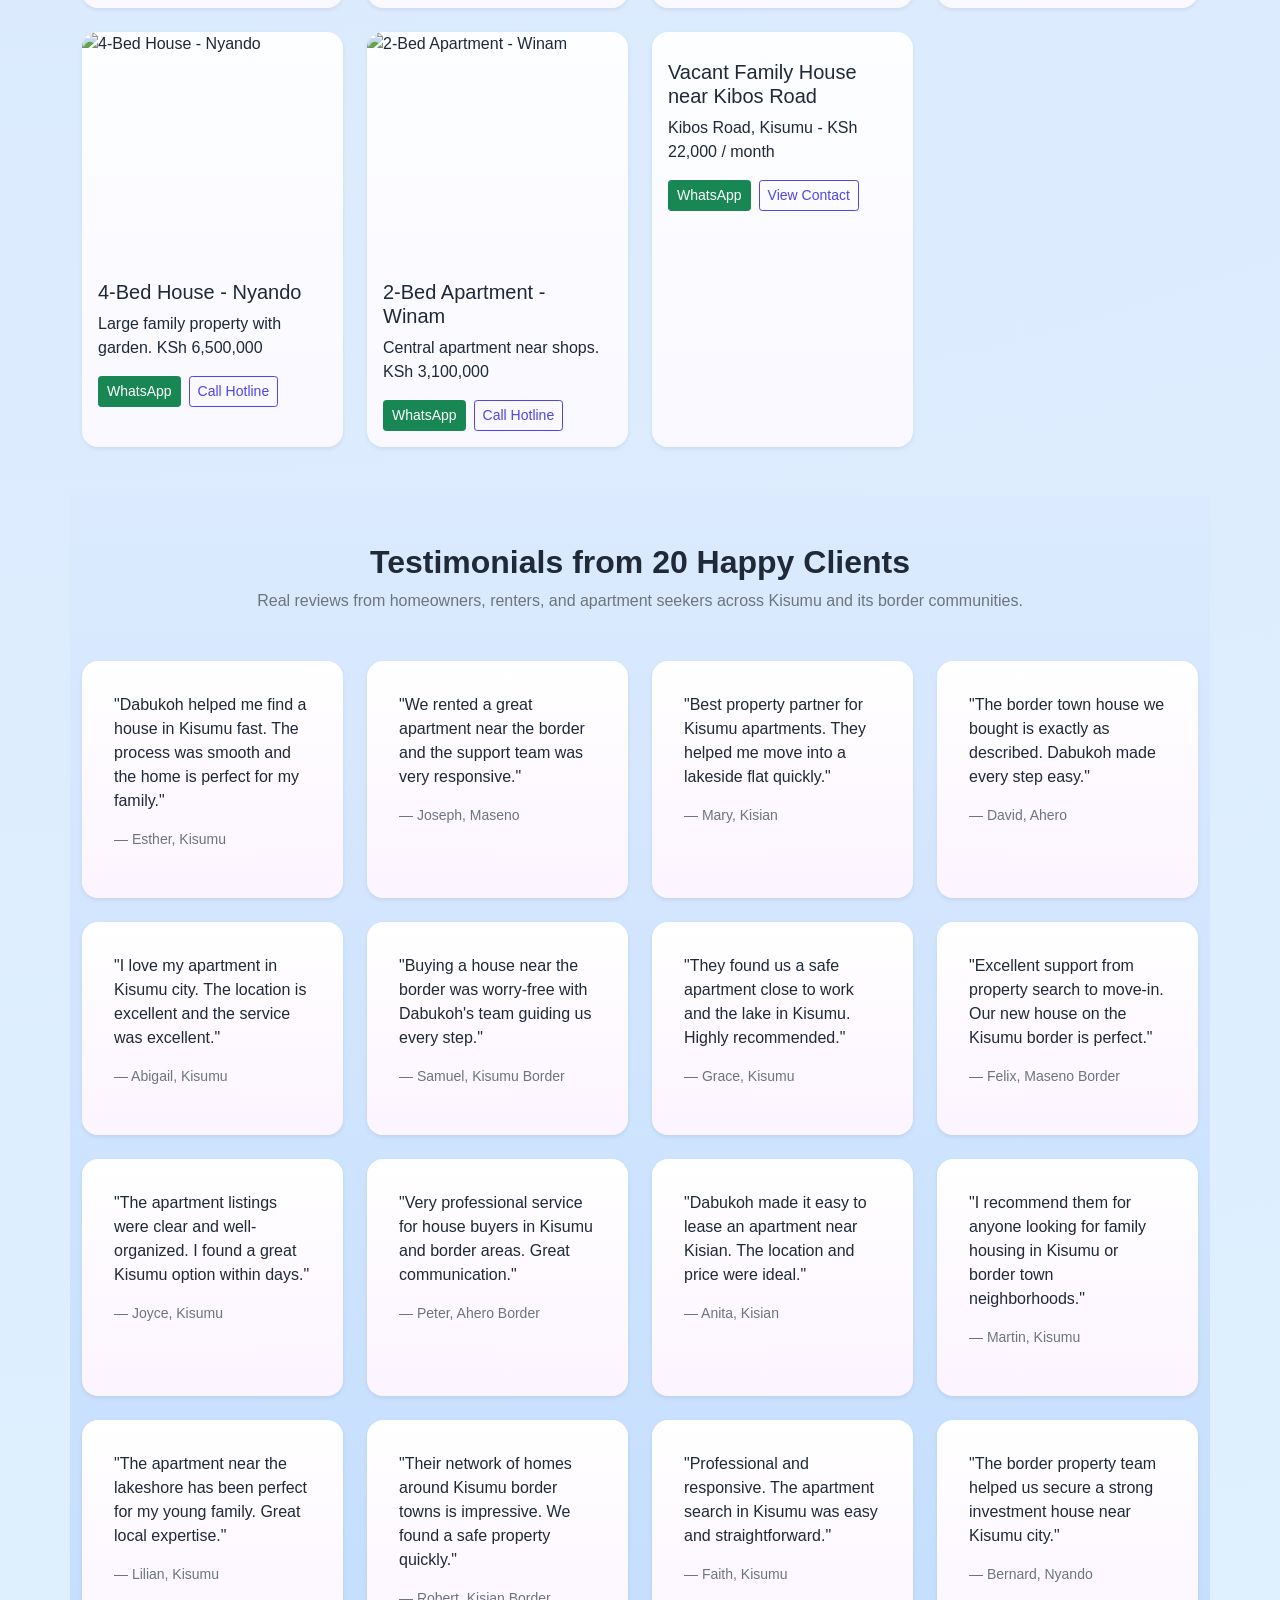
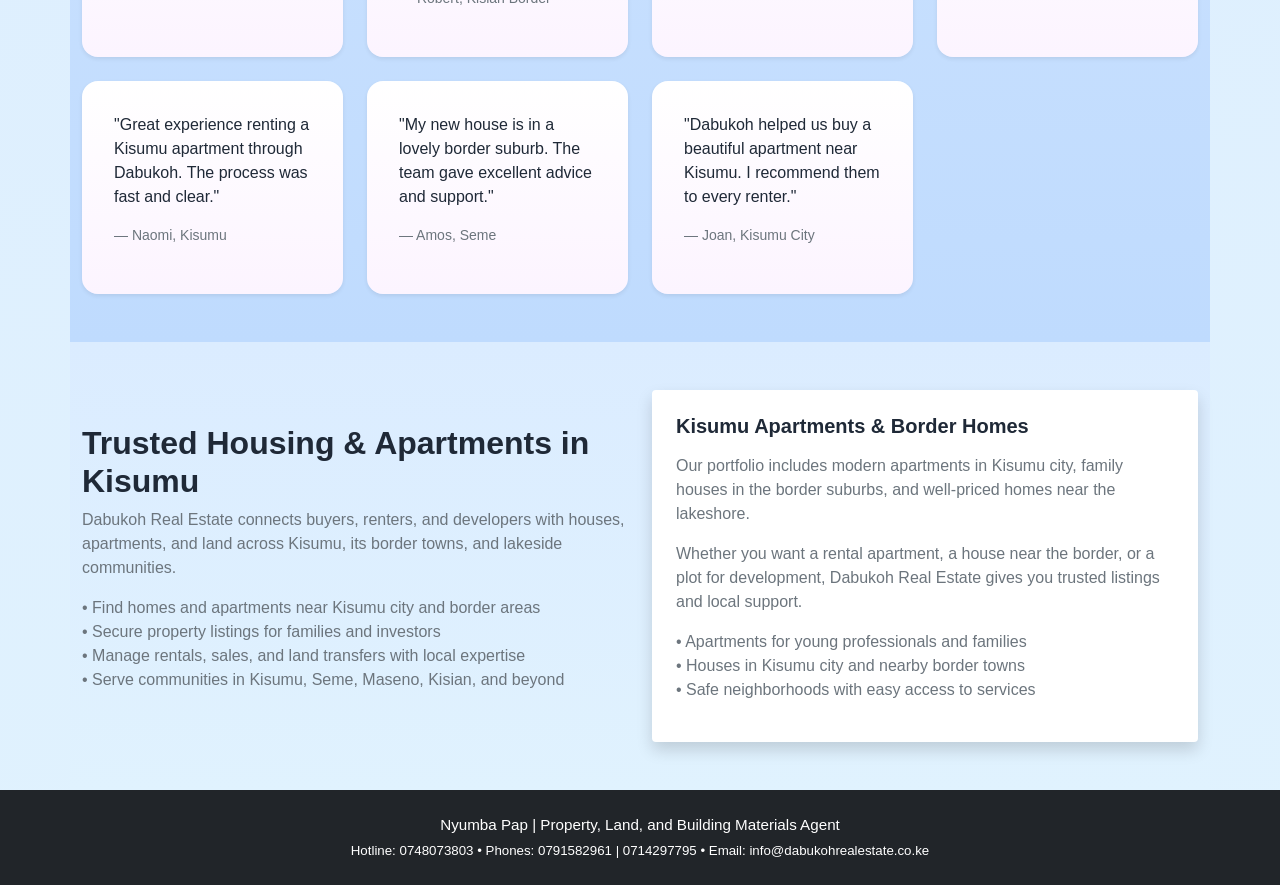
==== commit 8231fde5: "Fix broken buttons, script loading order, and runtime errors - Add missing buyMaterial() function fo" ====
--- a/index.html
+++ b/index.html
@@ -547,7 +547,7 @@
         </div>
     </footer>
 
+    <script src="Styles/bootstrap/js/bootstrap.bundle.min.js"></script>
     <script src="Script/script.js"></script>
-    <script src="Styles/bootstrap/js/bootstrap.bundle.min.js"></script>
 </body>
 </html>
